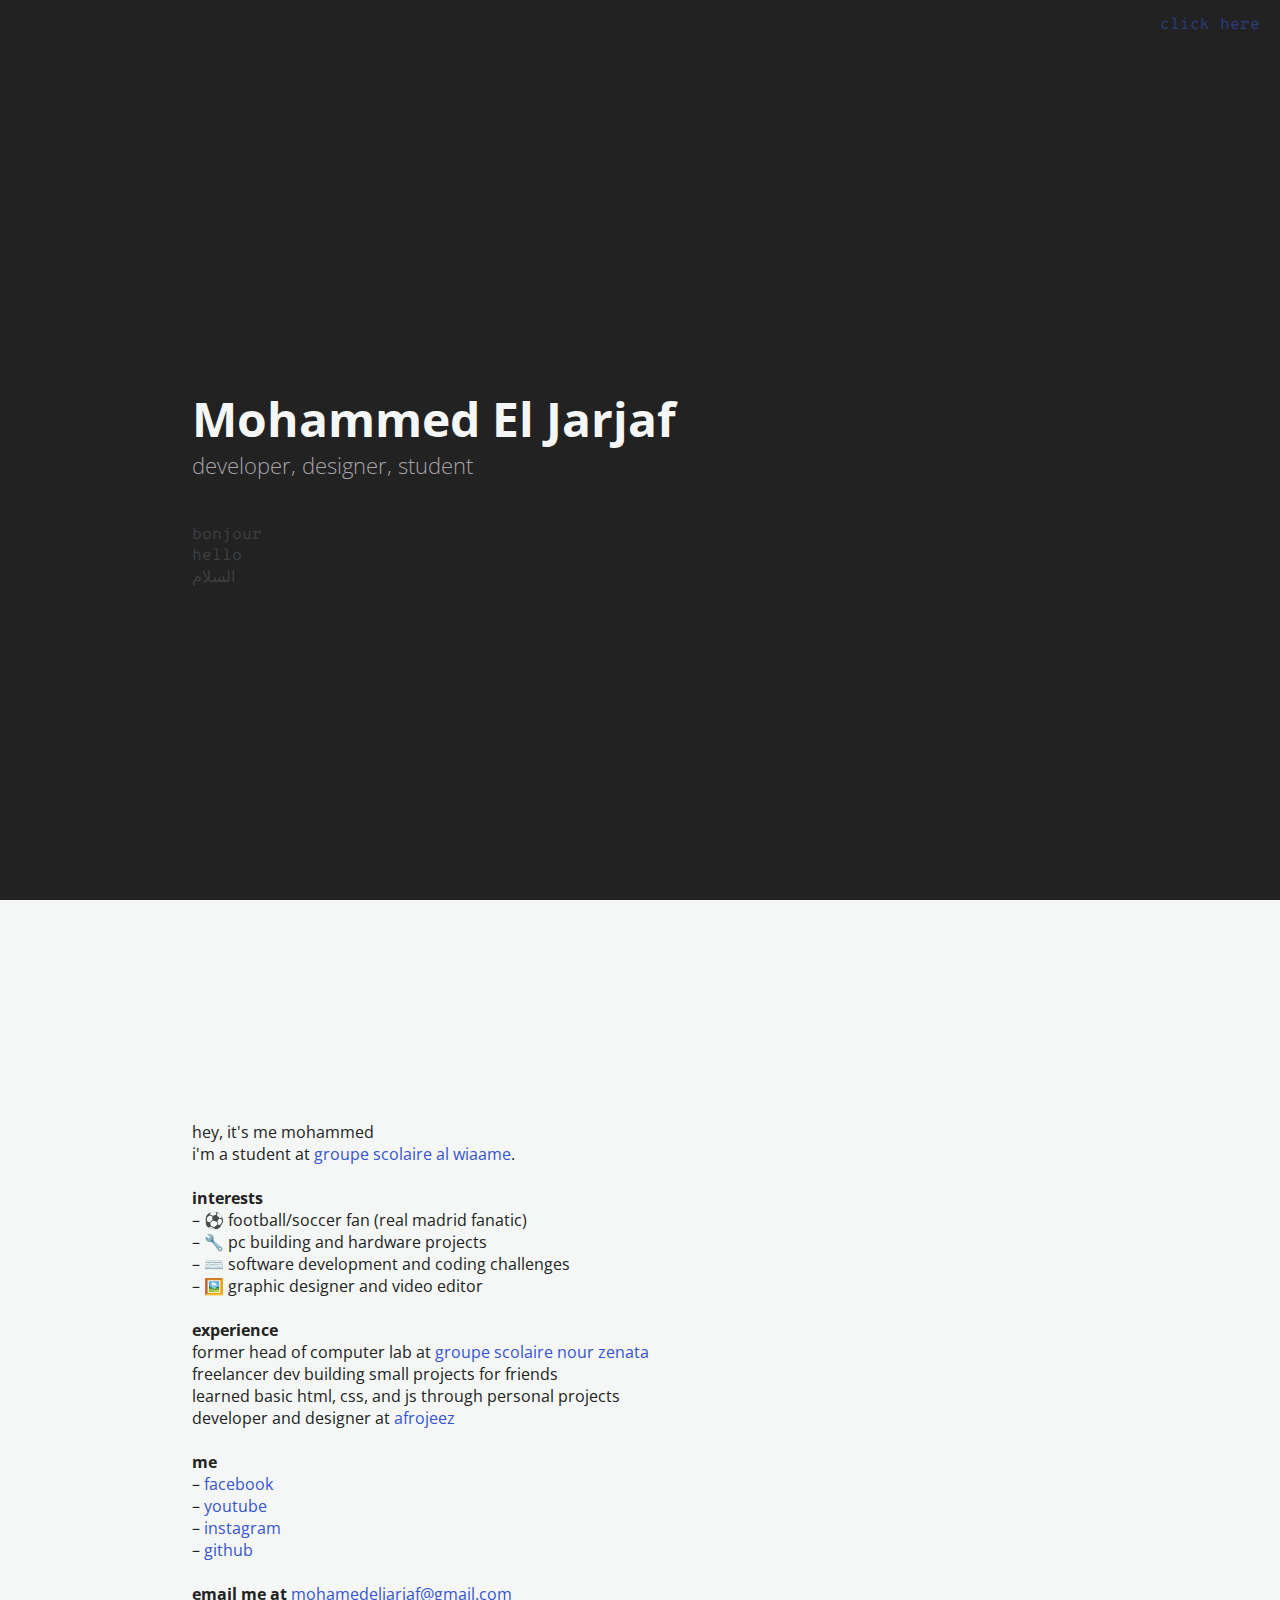
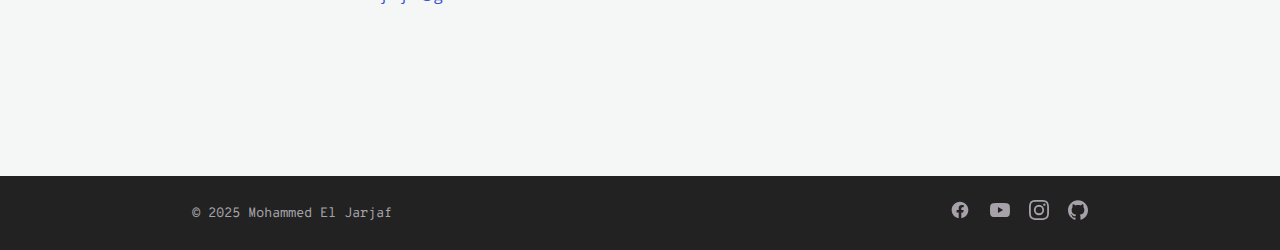
==== en/index.html @ a5c07dd8 "Create index.html" ====
<!DOCTYPE html>
<html lang="en">
<head>
  <meta charset="utf-8">
  <meta http-equiv="x-ua-compatible" content="ie=edge">
  <meta name="viewport" content="width=device-width, initial-scale=1">

  <title>Mohammed El Jarjaf</title>

  <meta name="description" content="I'm Mohammed El Jarjaf, a developer and student from Casablanca, Morocco.">
  <meta name="robots" content="all">
  <meta name="author" content="Mohammed El Jarjaf">
  <link rel="canonical" href="https://lava1879.github.io/my-portfolio/">

  <!-- Google -->
  <meta name="googlebot" content="index,follow">
  <meta name="google" content="notranslate">

  <!-- Open Graph -->
  <meta property="og:description" content="I'm Mohammed El Jarjaf, a developer and student from Casablanca, Morocco.">
  <meta property="og:site_name" content="Mohammed El Jarjaf">
  <meta property="og:title" content="Mohammed El Jarjaf">
  <meta property="og:url" content="https://lava1879.github.io/my-portfolio/">

  <!-- Twitter -->
  <meta name="twitter:card" content="summary">
  <meta name="twitter:title" content="Mohammed El Jarjaf">
  <meta name="twitter:description" content="I'm Mohammed El Jarjaf, a developer and student from Casablanca, Morocco.">
  <meta name="twitter:url" content="https://lava1879.github.io/my-portfolio/">

  <!-- Style -->
  <link rel="stylesheet" type="text/css" href="../main.css">
</head>
<body>
<header>
	<div class="header__container">
		<h1>
			Mohammed El Jarjaf
			<span class="wrap">developer, designer, student</span>
		</h1>

		<div class="header__welcomes">
			<span>bonjour</span>
			<span>hello</span>
			<span>السلام</span>
		</div>
	</div>

	<div class="header__card">
		<a href="https://www.youtube.com/watch?v=cISYzA36-ZY&t=1m30s" target="_blank" rel="noreferrer noopener" onClick="ga('send','event','Links','Click','Business Card');">click here</a>	</div>
</header>

<div class="content">
	<div class="content__wrap">
		hey, it's me mohammed<br>
		i'm a student at <a href="https://g.co/kgs/kU4oA8E" target="_blank" rel="noreferrer noopener" onClick="ga('send','event','Links','Click','Al Wiaame');">groupe scolaire al wiaame</a>.<br>
		<br>

		<strong>interests</strong><br>
		– ⚽ football/soccer fan (real madrid fanatic)<br>
		– 🔧 pc building and hardware projects<br>
		– ⌨️ software development and coding challenges<br>
		– 🖼️ graphic designer and video editor<br>
		<br>

		<strong>experience</strong><br>
		former head of computer lab at <a href="https://g.co/kgs/mXH2Voy" target="_blank" rel="noreferrer noopener" onClick="ga('send','event','Links','Click','Nour Zenata');">groupe scolaire nour zenata</a><br>
		freelancer dev building small projects for friends<br>
		learned basic html, css, and js through personal projects<br>
		developer and designer at <a href="https://afrojeez.youcan.store/" target="_blank" rel="noreferrer noopener" onClick="ga('send','event','Links','Click','Afroejez');">afrojeez</a><br>
		<br>

		<strong>me</strong><br>
		– <a href="https://www.facebook.com/FwRMeeny/" target="_blank" rel="noreferrer noopener" onClick="ga('send','event','Links','Click','Facebook');">facebook</a><br>
		– <a href="https://www.youtube.com/@lava1879/" target="_blank" rel="noreferrer noopener" onClick="ga('send','event','Links','Click','YouTube');">youtube</a><br>
		– <a href="https://www.instagram.com/pvkizvxdy/" target="_blank" rel="noreferrer noopener" onClick="ga('send','event','Links','Click','X');">instagram</a><br>
        – <a href="https://www.github.com/lava1879/" target="_blank" rel="noreferrer noopener" onClick="ga('send','event','Links','Click','GitHub');">github</a><br>
		<br>

		<strong>email me at</strong>
		<script type="text/javascript">
			nimi = ('mohamedeljarjaf');
			servu = ('gmail.com');
			document.write('<a href="mailto:' + nimi + '@' + servu + '">' + nimi + '@' + servu + '</a>');
		</script>
      </div>

      <footer class="site-footer">
        <div class="footer-content">
          <div class="footer-left">
            <span class="footer-copyright">© 2025 Mohammed El Jarjaf</span>
          </div>
          <div class="footer-right">
            <a href="https://www.facebook.com/FwRMeeny/" target="_blank" rel="noreferrer noopener" aria-label="Facebook">
              <svg class="footer-icon" viewBox="0 0 24 24"><path d="M22 12c0-5.523-4.477-10-10-10S2 6.477 2 12c0 4.991 3.657 9.128 8.438 9.878v-6.987h-2.54V12h2.54V9.797c0-2.506 1.492-3.89 3.777-3.89 1.094 0 2.238.195 2.238.195v2.46h-1.26c-1.243 0-1.63.771-1.63 1.562V12h2.773l-.443 2.89h-2.33v6.988C18.343 21.128 22 16.991 22 12z"/></svg>
            </a>
            <a href="https://www.youtube.com/@lava1879/" target="_blank" rel="noreferrer noopener" aria-label="YouTube">
              <svg class="footer-icon" viewBox="0 0 24 24"><path d="M23.498 6.186a3.016 3.016 0 0 0-2.122-2.136C19.505 3.545 12 3.545 12 3.545s-7.505 0-9.377.505A3.017 3.017 0 0 0 .502 6.186C0 8.07 0 12 0 12s0 3.93.502 5.814a3.016 3.016 0 0 0 2.122 2.136c1.871.505 9.376.505 9.376.505s7.505 0 9.377-.505a3.015 3.015 0 0 0 2.122-2.136C24 15.93 24 12 24 12s0-3.93-.502-5.814zM9.545 15.568V8.432L15.818 12l-6.273 3.568z"/></svg>
            </a>
            <a href="https://www.instagram.com/pvkizvxdy/" target="_blank" rel="noreferrer noopener" aria-label="Instagram">
              <svg class="footer-icon" viewBox="0 0 24 24"><path d="M12 2.163c3.204 0 3.584.012 4.85.07 3.252.148 4.771 1.691 4.919 4.919.058 1.265.069 1.645.069 4.849 0 3.205-.012 3.584-.069 4.849-.149 3.225-1.664 4.771-4.919 4.919-1.266.058-1.644.07-4.85.07-3.204 0-3.584-.012-4.849-.07-3.26-.149-4.771-1.699-4.919-4.92-.058-1.265-.07-1.644-.07-4.849 0-3.204.013-3.583.07-4.849.149-3.227 1.664-4.771 4.919-4.919 1.266-.057 1.645-.069 4.849-.069zM12 0C8.741 0 8.333.014 7.053.072 2.695.272.273 2.69.073 7.052.014 8.333 0 8.741 0 12c0 3.259.014 3.668.072 4.948.2 4.358 2.618 6.78 6.98 6.98C8.333 23.986 8.741 24 12 24c3.259 0 3.668-.014 4.948-.072 4.354-.2 6.782-2.618 6.979-6.98.059-1.28.073-1.689.073-4.948 0-3.259-.014-3.667-.072-4.947-.196-4.354-2.617-6.78-6.979-6.98C15.668.014 15.259 0 12 0zm0 5.838a6.162 6.162 0 1 0 0 12.324 6.162 6.162 0 0 0 0-12.324zM12 16a4 4 0 1 1 0-8 4 4 0 0 1 0 8zm6.406-11.845a1.44 1.44 0 1 0 0 2.881 1.44 1.44 0 0 0 0-2.881z"/></svg>
            </a>
            <a href="https://www.github.com/lava1879/" target="_blank" rel="noreferrer noopener" aria-label="GitHub">
              <svg class="footer-icon" viewBox="0 0 24 24"><path d="M12 .297c-6.63 0-12 5.373-12 12 0 5.303 3.438 9.8 8.205 11.385.6.113.82-.258.82-.577 0-.285-.01-1.04-.015-2.04-3.338.724-4.042-1.61-4.042-1.61C4.422 18.07 3.633 17.7 3.633 17.7c-1.087-.744.084-.729.084-.729 1.205.084 1.838 1.236 1.838 1.236 1.07 1.835 2.809 1.305 3.495.998.108-.776.417-1.305.76-1.605-2.665-.3-5.466-1.332-5.466-5.93 0-1.31.465-2.38 1.235-3.22-.135-.303-.54-1.523.105-3.176 0 0 1.005-.322 3.3 1.23.96-.267 1.98-.399 3-.405 1.02.006 2.04.138 3 .405 2.28-1.552 3.285-1.23 3.285-1.23.645 1.653.24 2.873.12 3.176.765.84 1.23 1.91 1.23 3.22 0 4.61-2.805 5.625-5.475 5.92.42.36.81 1.096.81 2.22 0 1.606-.015 2.896-.015 3.286 0 .315.21.69.825.57C20.565 22.092 24 17.592 24 12.297c0-6.627-5.373-12-12-12"/></svg>
            </a>
          </div>
        </div>
      </footer>

</body>
</html>
---- main.css ----
@import url("https://fonts.googleapis.com/css?family=Open+Sans:300,400,600,700|Overpass+Mono");
html, body, div, span, applet, object, iframe, h1, h2, h3, h4, h5, h6, p, blockquote, pre, a, abbr, acronym, address, big, cite, code, del, dfn, em, img, ins, kbd, q, s, samp, small, strike, strong, sub, sup, tt, var, b, u, i, center, dl, dt, dd, ol, ul, li, fieldset, form, label, legend, table, caption, tbody, tfoot, thead, tr, th, td, article, aside, canvas, details, embed, figure, figcaption, footer, header, hgroup, menu, nav, output, ruby, section, summary, time, mark, audio, video {
  margin: 0;
  padding: 0;
  border: 0;
  font-size: 100%;
  font: inherit;
  vertical-align: baseline; }

article, aside, details, figcaption, figure, footer, header, hgroup, menu, nav, section {
  display: block; }

body {
  line-height: 1; }

ol, ul {
  list-style: none; }

blockquote, q {
  quotes: none; }

blockquote:before, blockquote:after, q:before, q:after {
  content: "";
  content: none; }

table {
  border-collapse: collapse;
  border-spacing: 0; }

body {
  background-color: #FF1053;
  color: #fff;
  font-family: "Open Sans", sans-serif;
  font-size: 16px;
  line-height: normal;
  -webkit-font-smoothing: antialiased;
  -moz-osx-font-smoothing: grayscale; }

body::selection {
  background: #FF1053; }

body::-moz-selection {
  background: #FF1053; }

a {
  color: #3454D1;
  text-decoration: none; }

a:hover {
  border-bottom: 3px solid #3454D1;
  cursor: pointer; }

strong {
  font-weight: 700; }

header {
  height: 100vh;
  min-height: 350px;
  background-color: #222222;
  display: flex;
  flex-direction: column;
  justify-content: center;
  z-index: 1; }
  header .header__container {
    width: 70%;
    margin: auto; }
    header .header__container h1 {
      display: block;
      font-weight: 700;
      font-size: 3em;
      color: #F4F7F5; }
      header .header__container h1 span.wrap {
        display: block;
        font-weight: 300;
        font-size: 0.45em;
        color: #A7A2A9; }
    header .header__container .header__welcomes {
      opacity: 0.5;
      color: #575A5E;
      margin-top: 50px;
      margin-bottom: -80px;
      font-family: "Overpass Mono", monospace;
      line-height: 0.7em; }
      header .header__container .header__welcomes span {
        display: block;
        margin-bottom: 10px; }
        header .header__container .header__welcomes span a:hover {
          border: 0;
          color: #5e77da; }
  header .header__card {
    position: absolute;
    right: 20px;
    top: 15px;
    font-family: "Overpass Mono", monospace;
    text-transform: lowercase;
    color: #575A5E;
    opacity: 0.5; }

.content {
  min-height: 100vh;
  padding: 50px 0 0;
  background-color: #F4F7F5;
  color: #222222;
  display: flex;
  flex-direction: column;
  justify-content: center; }
  .content .content__wrap {
    width: 70%;
    margin: auto; }

    /* Footer Styles */
.site-footer {
  background-color: #222222;
  padding: 1.5rem 0;
  font-family: "Overpass Mono", monospace;
}

.footer-content {
  width: 70%;
  margin: 0 auto;
  display: flex;
  justify-content: space-between;
  align-items: center;
}

.footer-copyright {
  color: #A7A2A9;
  font-size: 0.85em;
}

.footer-right {
  display: flex;
  gap: 1.2rem;
}

.footer-icon {
  width: 20px;
  height: 20px;
  fill: #A7A2A9;
  transition: fill 0.2s ease;
}

.footer-right a:hover .footer-icon {
  fill: #fff;
}

pre {
  font-family: "Overpass Mono", monospace;
  font-size: 12px; }

/*# sourceMappingURL=main.css.map */
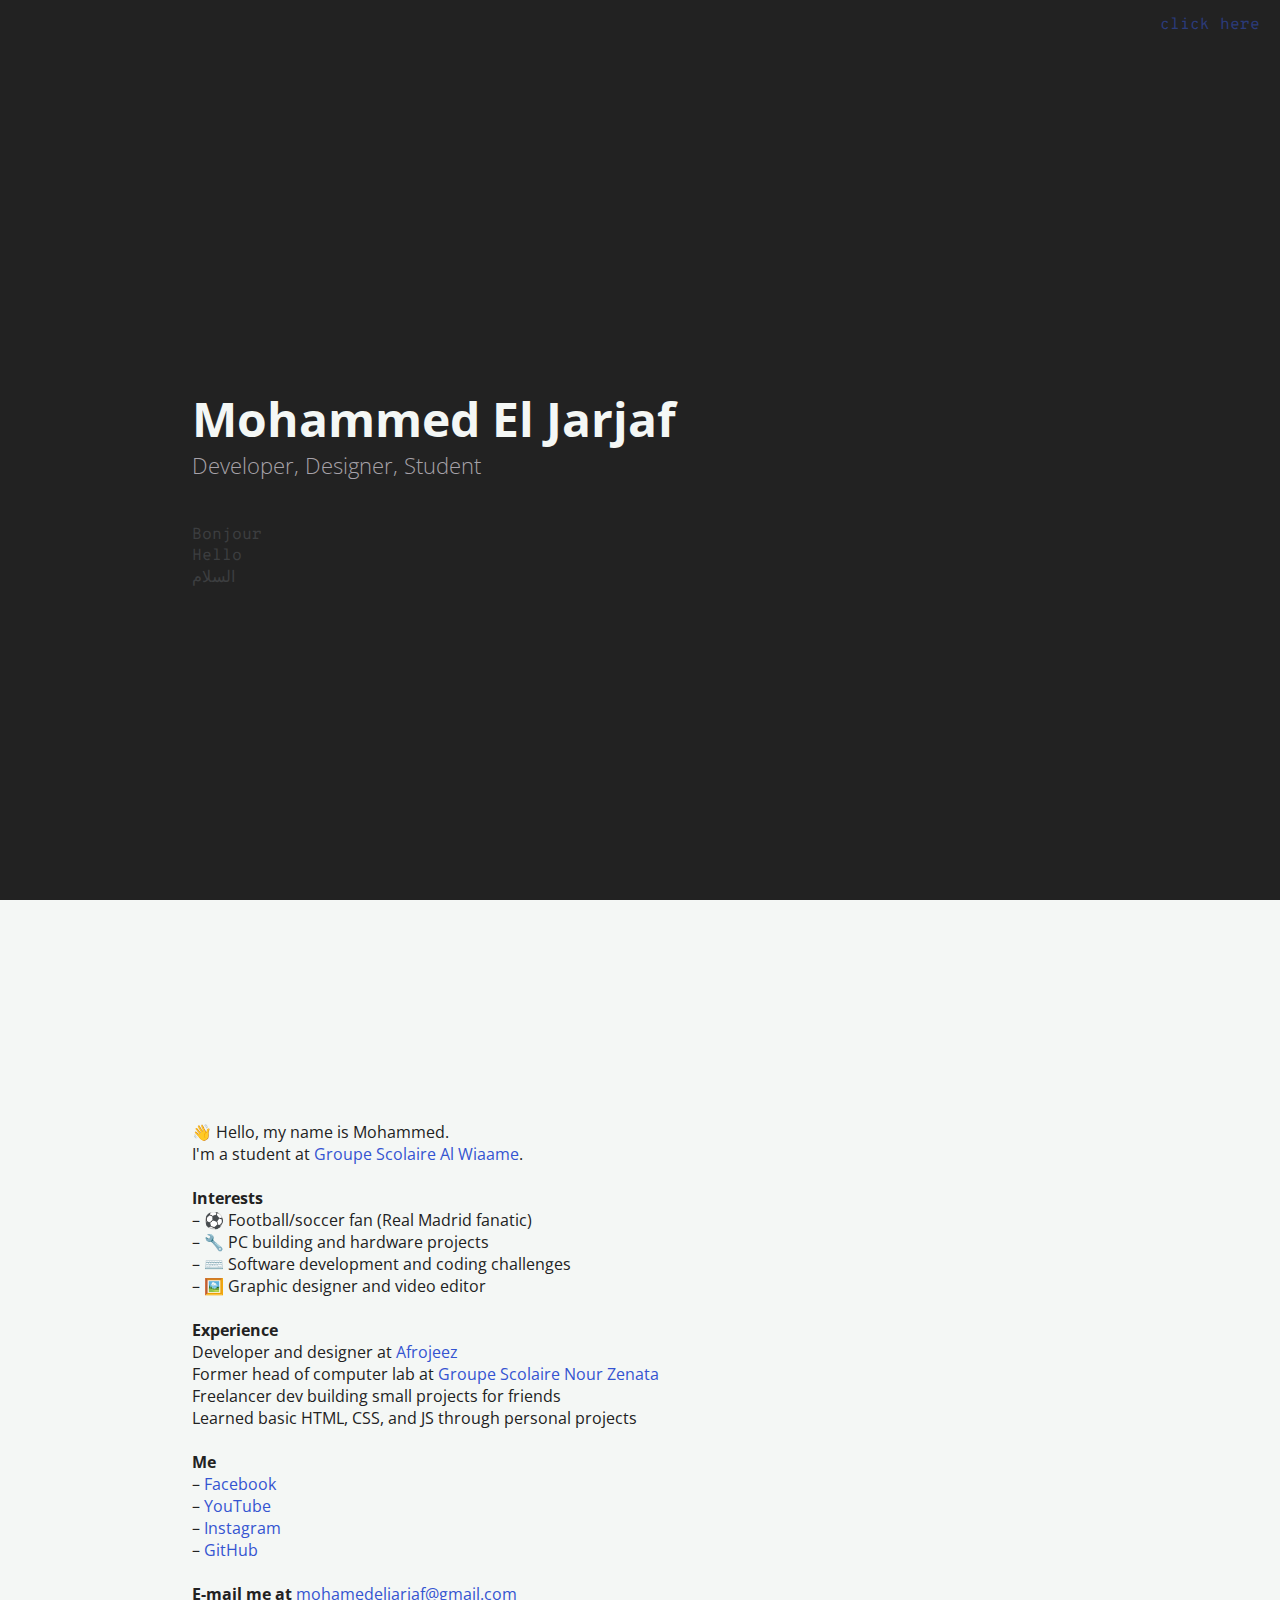
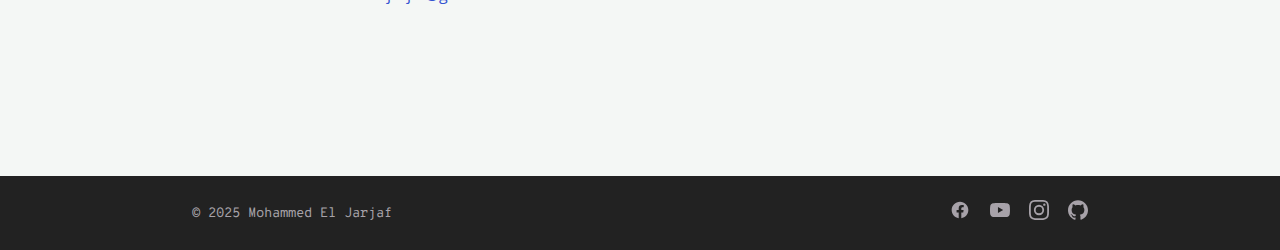
==== commit 348c73ca: "Update index.html" ====
--- a/en/index.html
+++ b/en/index.html
@@ -1,4 +1,3 @@
-
 <!DOCTYPE html>
 <html lang="en">
 <head>
@@ -9,7 +8,7 @@
   <title>Mohammed El Jarjaf</title>
 
   <meta name="description" content="I'm Mohammed El Jarjaf, a developer and student from Casablanca, Morocco.">
-  <meta name="robots" content="all">
+  <meta name="robots" content="noindex,nofollow">
   <meta name="author" content="Mohammed El Jarjaf">
   <link rel="canonical" href="https://lava1879.github.io/my-portfolio/">
 
@@ -37,12 +36,12 @@
 	<div class="header__container">
 		<h1>
 			Mohammed El Jarjaf
-			<span class="wrap">developer, designer, student</span>
+			<span class="wrap">Developer, Designer, Student</span>
 		</h1>
 
 		<div class="header__welcomes">
-			<span>bonjour</span>
-			<span>hello</span>
+			<span>Bonjour</span>
+			<span>Hello</span>
 			<span>السلام</span>
 		</div>
 	</div>
@@ -53,32 +52,32 @@
 
 <div class="content">
 	<div class="content__wrap">
-		hey, it's me mohammed<br>
-		i'm a student at <a href="https://g.co/kgs/kU4oA8E" target="_blank" rel="noreferrer noopener" onClick="ga('send','event','Links','Click','Al Wiaame');">groupe scolaire al wiaame</a>.<br>
+		👋 Hello, my name is Mohammed.<br>
+		I'm a student at <a href="https://g.co/kgs/kU4oA8E" target="_blank" rel="noreferrer noopener" onClick="ga('send','event','Links','Click','Al Wiaame');">Groupe Scolaire Al Wiaame</a>.<br>
 		<br>
 
-		<strong>interests</strong><br>
-		– ⚽ football/soccer fan (real madrid fanatic)<br>
-		– 🔧 pc building and hardware projects<br>
-		– ⌨️ software development and coding challenges<br>
-		– 🖼️ graphic designer and video editor<br>
+		<strong>Interests</strong><br>
+		– ⚽ Football/soccer fan (Real Madrid fanatic)<br>
+		– 🔧 PC building and hardware projects<br>
+		– ⌨️ Software development and coding challenges<br>
+		– 🖼️ Graphic designer and video editor<br>
 		<br>
 
-		<strong>experience</strong><br>
-		former head of computer lab at <a href="https://g.co/kgs/mXH2Voy" target="_blank" rel="noreferrer noopener" onClick="ga('send','event','Links','Click','Nour Zenata');">groupe scolaire nour zenata</a><br>
-		freelancer dev building small projects for friends<br>
-		learned basic html, css, and js through personal projects<br>
-		developer and designer at <a href="https://afrojeez.youcan.store/" target="_blank" rel="noreferrer noopener" onClick="ga('send','event','Links','Click','Afroejez');">afrojeez</a><br>
+		<strong>Experience</strong><br>
+    Developer and designer at <a href="https://afrojeez.youcan.store/" target="_blank" rel="noreferrer noopener" onClick="ga('send','event','Links','Click','Afroejez');">Afrojeez</a><br>
+		Former head of computer lab at <a href="https://g.co/kgs/mXH2Voy" target="_blank" rel="noreferrer noopener" onClick="ga('send','event','Links','Click','Nour Zenata');">Groupe Scolaire Nour Zenata</a><br>
+		Freelancer dev building small projects for friends<br>
+		Learned basic HTML, CSS, and JS through personal projects<br>
 		<br>
 
-		<strong>me</strong><br>
-		– <a href="https://www.facebook.com/FwRMeeny/" target="_blank" rel="noreferrer noopener" onClick="ga('send','event','Links','Click','Facebook');">facebook</a><br>
-		– <a href="https://www.youtube.com/@lava1879/" target="_blank" rel="noreferrer noopener" onClick="ga('send','event','Links','Click','YouTube');">youtube</a><br>
-		– <a href="https://www.instagram.com/pvkizvxdy/" target="_blank" rel="noreferrer noopener" onClick="ga('send','event','Links','Click','X');">instagram</a><br>
-        – <a href="https://www.github.com/lava1879/" target="_blank" rel="noreferrer noopener" onClick="ga('send','event','Links','Click','GitHub');">github</a><br>
+		<strong>Me</strong><br>
+		– <a href="https://www.facebook.com/FwRMeeny/" target="_blank" rel="noreferrer noopener" onClick="ga('send','event','Links','Click','Facebook');">Facebook</a><br>
+		– <a href="https://www.youtube.com/@lava1879/" target="_blank" rel="noreferrer noopener" onClick="ga('send','event','Links','Click','YouTube');">YouTube</a><br>
+		– <a href="https://www.instagram.com/pvkizvxdy/" target="_blank" rel="noreferrer noopener" onClick="ga('send','event','Links','Click','Instagram');">Instagram</a><br>
+    – <a href="https://www.github.com/lava1879/" target="_blank" rel="noreferrer noopener" onClick="ga('send','event','Links','Click','GitHub');">GitHub</a><br>
 		<br>
 
-		<strong>email me at</strong>
+		<strong>E-mail me at</strong>
 		<script type="text/javascript">
 			nimi = ('mohamedeljarjaf');
 			servu = ('gmail.com');
@@ -107,6 +106,5 @@
           </div>
         </div>
       </footer>
-
 </body>
 </html>
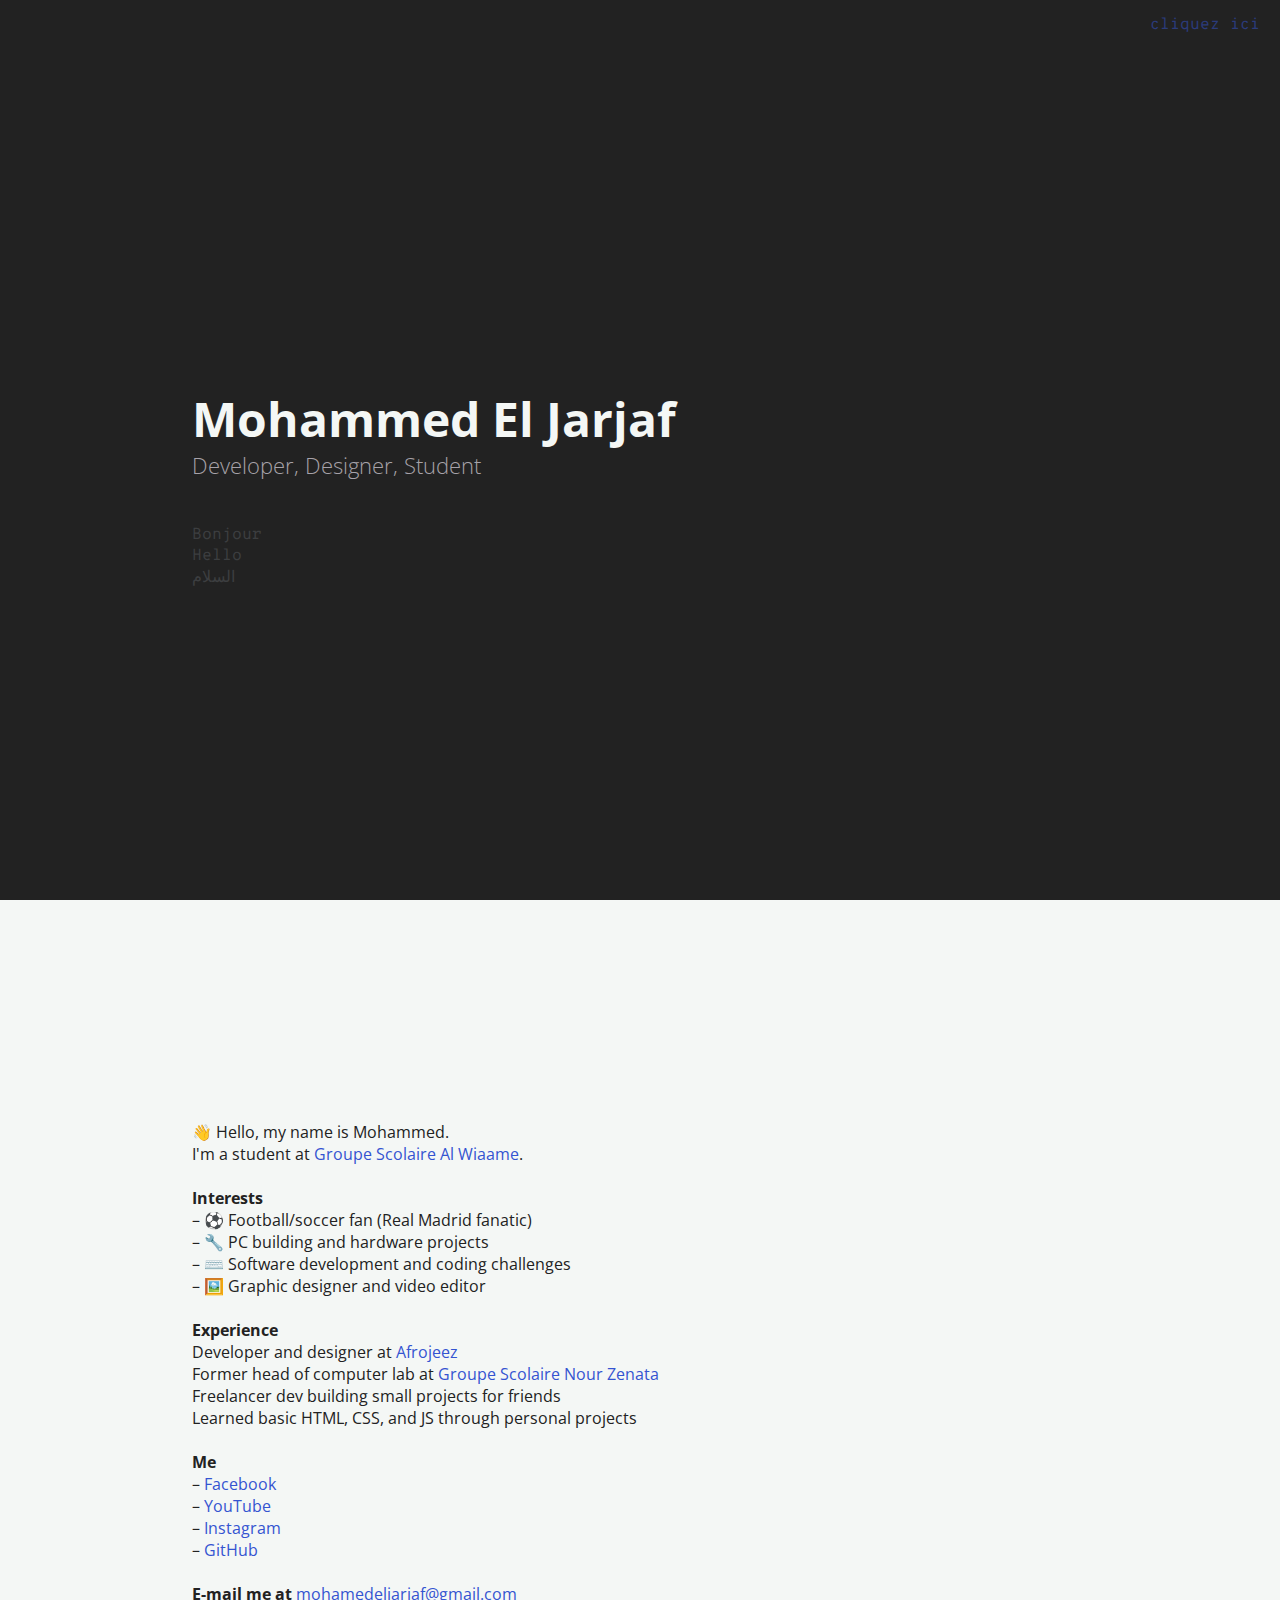
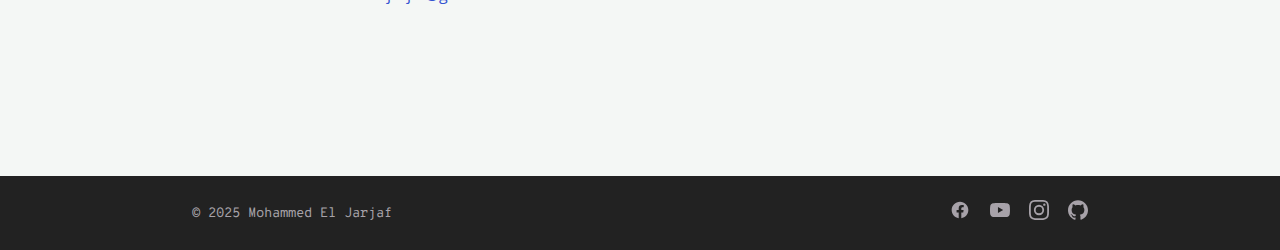
==== commit 5e706e2c: "Update index.html" ====
--- a/en/index.html
+++ b/en/index.html
@@ -47,7 +47,7 @@
 	</div>
 
 	<div class="header__card">
-		<a href="https://www.youtube.com/watch?v=cISYzA36-ZY&t=1m30s" target="_blank" rel="noreferrer noopener" onClick="ga('send','event','Links','Click','Business Card');">click here</a>	</div>
+		<a href="https://www.supinfo.com/ecole-informatique-lille/" target="_blank" rel="noreferrer noopener" onClick="ga('send','event','Links','Click','SUPINFO');">Cliquez ici</a>	</div>
 </header>
 
 <div class="content">
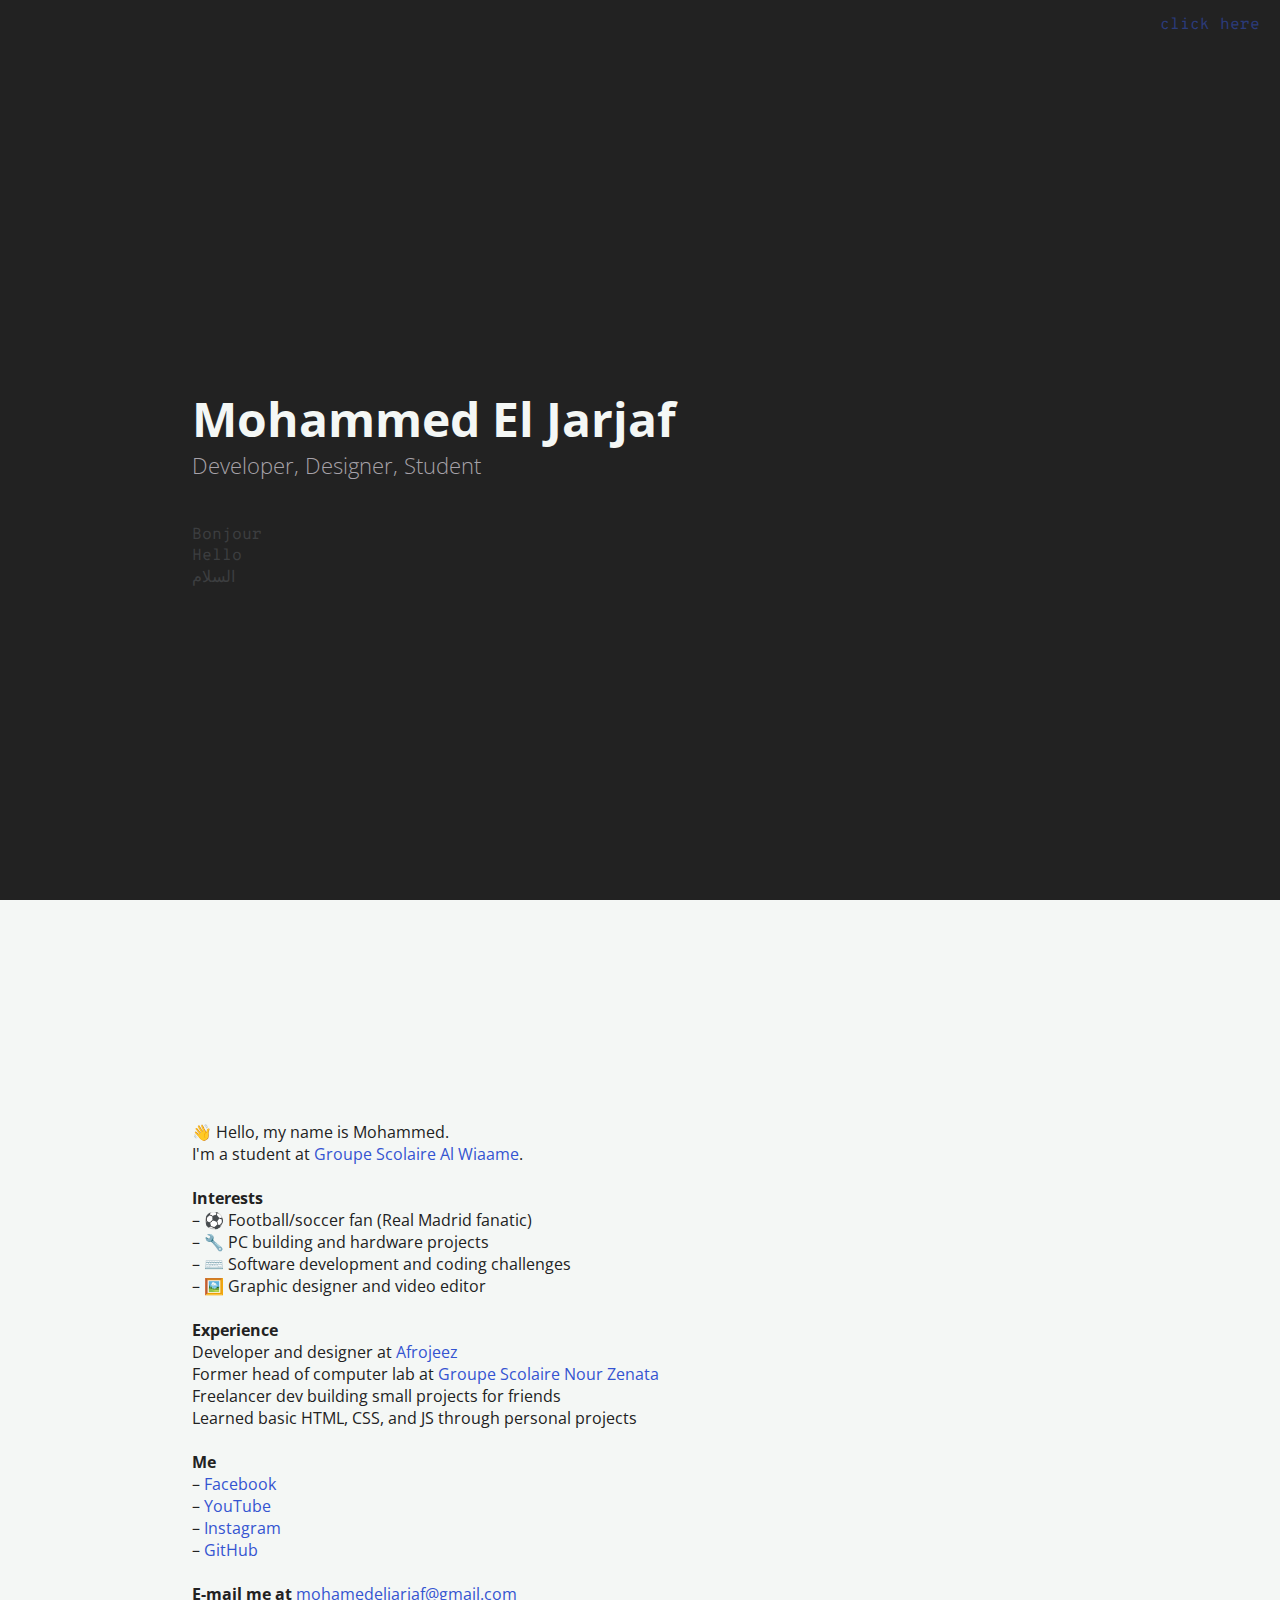
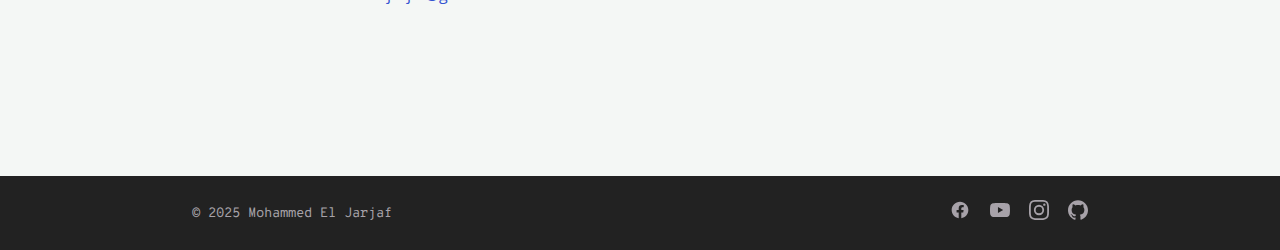
==== commit 44d55d1a: "Update index.html" ====
--- a/en/index.html
+++ b/en/index.html
@@ -47,7 +47,7 @@
 	</div>
 
 	<div class="header__card">
-		<a href="https://www.supinfo.com/ecole-informatique-lille/" target="_blank" rel="noreferrer noopener" onClick="ga('send','event','Links','Click','SUPINFO');">Cliquez ici</a>	</div>
+		<a href="https://www.supinfo.com/ecole-informatique-lille/" target="_blank" rel="noreferrer noopener" onClick="ga('send','event','Links','Click','SUPINFO');">Click Here</a>	</div>
 </header>
 
 <div class="content">
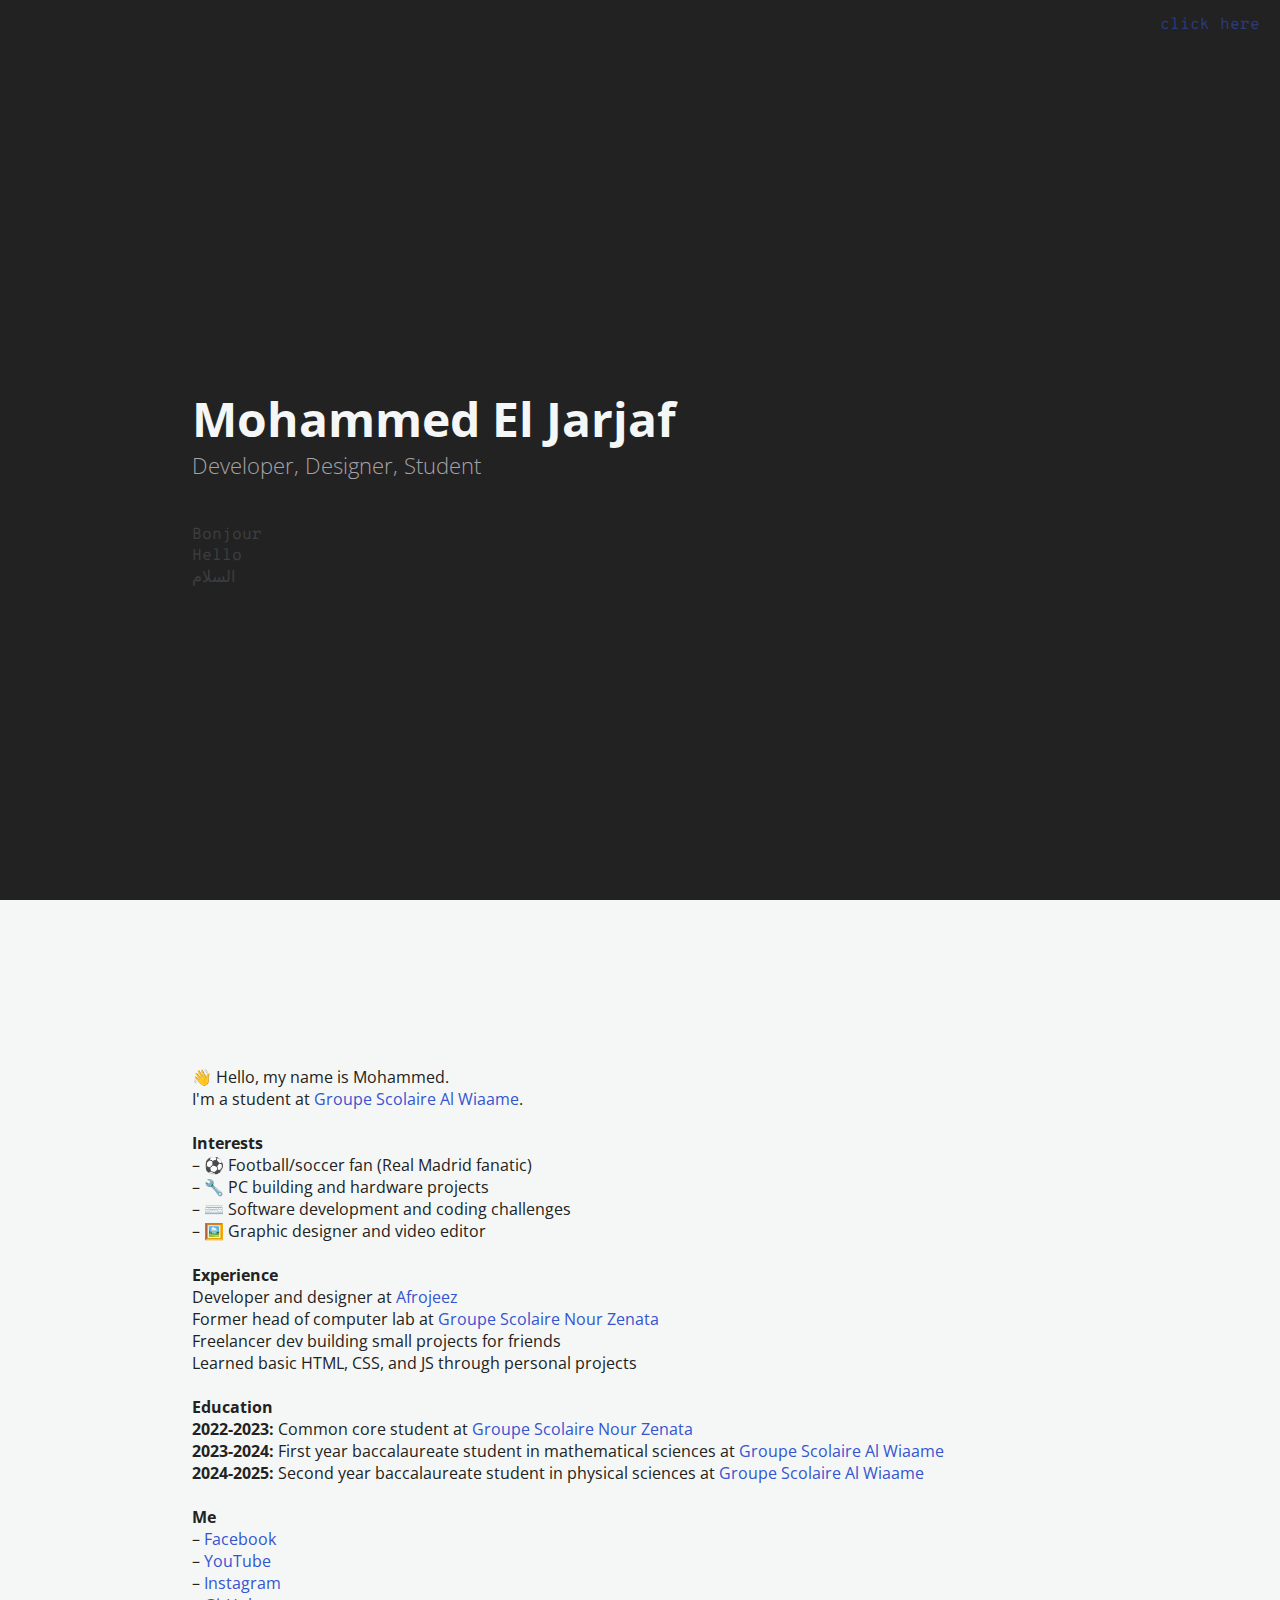
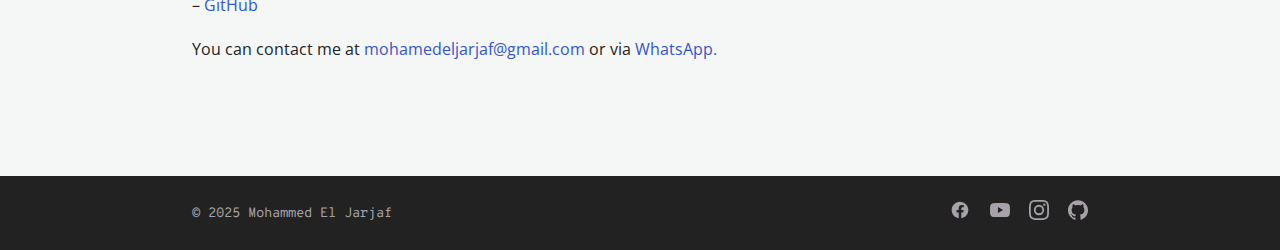
==== commit e30f7685: "Update index.html" ====
--- a/en/index.html
+++ b/en/index.html
@@ -64,27 +64,34 @@
 		<br>
 
 		<strong>Experience</strong><br>
-    Developer and designer at <a href="https://afrojeez.youcan.store/" target="_blank" rel="noreferrer noopener" onClick="ga('send','event','Links','Click','Afroejez');">Afrojeez</a><br>
+                Developer and designer at <a href="https://afrojeez.youcan.store/" target="_blank" rel="noreferrer noopener" onClick="ga('send','event','Links','Click','Afroejez');">Afrojeez</a><br>
 		Former head of computer lab at <a href="https://g.co/kgs/mXH2Voy" target="_blank" rel="noreferrer noopener" onClick="ga('send','event','Links','Click','Nour Zenata');">Groupe Scolaire Nour Zenata</a><br>
 		Freelancer dev building small projects for friends<br>
 		Learned basic HTML, CSS, and JS through personal projects<br>
 		<br>
+		
+               <strong>Education</strong><br>
+               <strong>2022-2023:</strong> Common core student at <a href="https://g.co/kgs/mXH2Voy" target="_blank" rel="noreferrer noopener" onClick="ga('send','event','Links','Click','Nour Zenata');">Groupe Scolaire Nour Zenata</a><br>
+               <strong>2023-2024:</strong> First year baccalaureate student in mathematical sciences at <a href="https://g.co/kgs/kU4oA8E" target="_blank" rel="noreferrer noopener" onClick="ga('send','event','Links','Click','Al Wiaame');">Groupe Scolaire Al Wiaame</a><br>
+               <strong>2024-2025:</strong> Second year baccalaureate student in physical sciences at <a href="https://g.co/kgs/kU4oA8E" target="_blank" rel="noreferrer noopener" onClick="ga('send','event','Links','Click','Al Wiaame');">Groupe Scolaire Al Wiaame</a><br>
+               <br>
 
 		<strong>Me</strong><br>
 		– <a href="https://www.facebook.com/FwRMeeny/" target="_blank" rel="noreferrer noopener" onClick="ga('send','event','Links','Click','Facebook');">Facebook</a><br>
 		– <a href="https://www.youtube.com/@lava1879/" target="_blank" rel="noreferrer noopener" onClick="ga('send','event','Links','Click','YouTube');">YouTube</a><br>
 		– <a href="https://www.instagram.com/pvkizvxdy/" target="_blank" rel="noreferrer noopener" onClick="ga('send','event','Links','Click','Instagram');">Instagram</a><br>
-    – <a href="https://www.github.com/lava1879/" target="_blank" rel="noreferrer noopener" onClick="ga('send','event','Links','Click','GitHub');">GitHub</a><br>
+                – <a href="https://www.github.com/lava1879/" target="_blank" rel="noreferrer noopener" onClick="ga('send','event','Links','Click','GitHub');">GitHub</a><br>
 		<br>
 
-		<strong>E-mail me at</strong>
+		You can contact me at
 		<script type="text/javascript">
-			nimi = ('mohamedeljarjaf');
-			servu = ('gmail.com');
-			document.write('<a href="mailto:' + nimi + '@' + servu + '">' + nimi + '@' + servu + '</a>');
-		</script>
-      </div>
-
+		 nimi = ('mohamedeljarjaf');
+		 servu = ('gmail.com');
+		 document.write('<a href="mailto:' + nimi + '@' + servu + '">' + nimi + '@' + servu + '</a>');
+		 </script>
+                or via
+                <a href="https://wa.me/212780708538">WhatsApp.</a>
+        </div>
       <footer class="site-footer">
         <div class="footer-content">
           <div class="footer-left">
